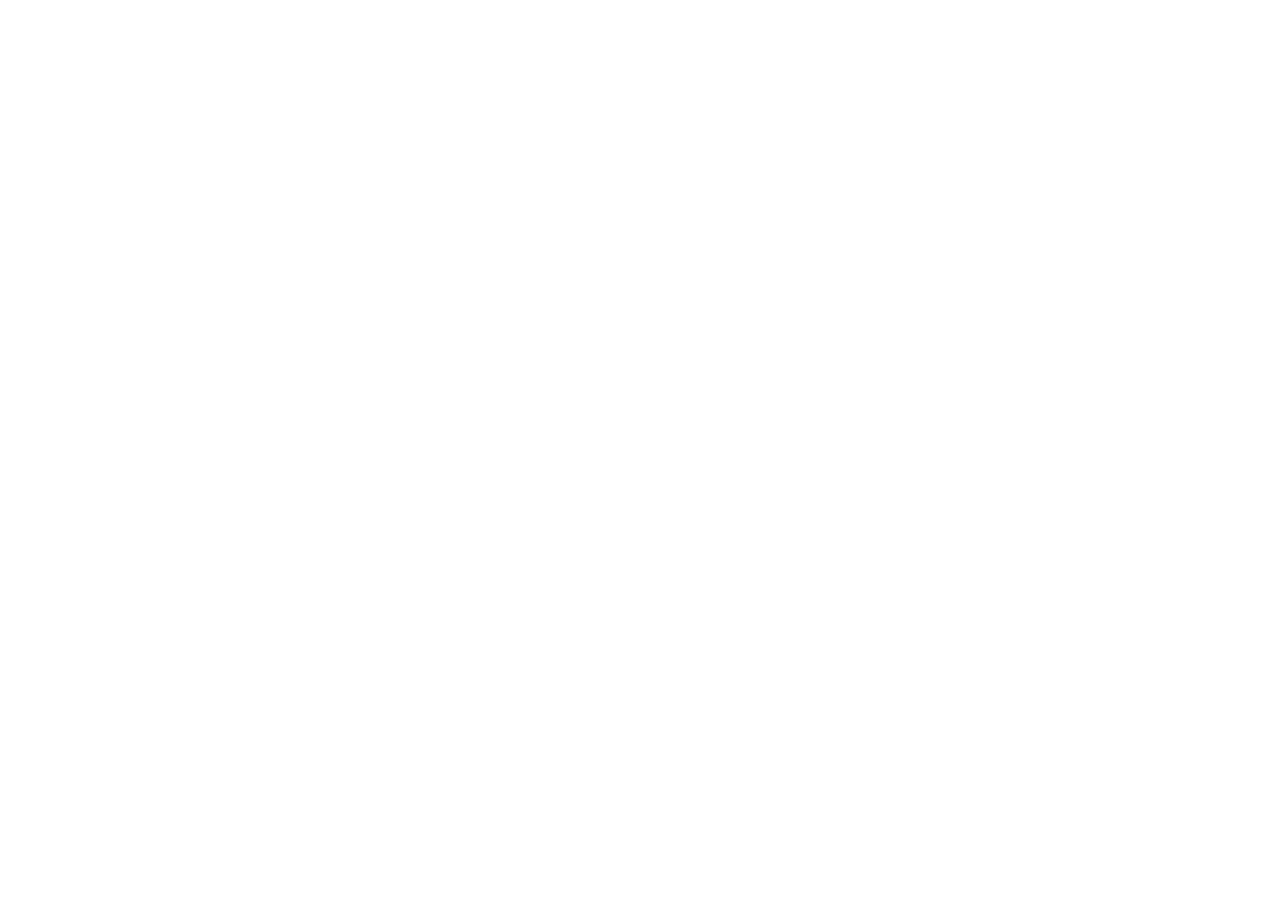
==== connexion.html @ 33af1d64 "HTML AND CSS done javascript start" ====
<!--<!DOCTYPE html>
<html lang="en">
<head>
    <meta charset="UTF-8">
    <meta http-equiv="X-UA-Compatible" content="IE=edge">
    <meta name="viewport" content="width=device-width, initial-scale=1.0">
    <title>Gmail single page</title>
    <link rel="stylesheet" href="./css/reset.css">
    <link rel="stylesheet" href="./css/style.css">
</head>
<body>
    <header>
        <nav>
            <ul>
                <li><img class="logo" src="./image/mail.png" alt="gmail logo"></li> 
                <li>Gmail</li>
            </ul>
            <ul>
                <li><a href="#" aria-current="false">Pour les pros</a></li>
                <li><a href="#" aria-current="false" role="button">Connexion</a> </li>
                <li><a href="#signIn" aria-current="true" class="signIn">Créer un compte</a></li>
            </ul>
        </nav>
    </header>

    <main>

        <section id="connexionForm">
            <h1 class="welcome">Bienvenue dans votre espace</h1>
            <fieldset>     
                <legend>Connectez-vous à votre compte</legend>

            <form action="" method="post">
                
                <label for="login">Mail ou login</label>
                <input type="email" id="login" name="mail" placeholder="Votre mail" aria-required="true">
              
                <label for="password">Mot de passe *</label>
                <input type="password" id="password" name="password" placeholder="Votre mot de passe" aria-required="true">
              
               <input type="submit" value="Connexion à votre compte">
              </form>

            </fieldset> 
        </section>

    </main>

    <script src="./js/connexion.js"></script>
</body>
</html>-->
---- css/style.css ----
/* reset */
html {
  font-size: 62.5%;
  font-family: "Open Sans", sans-serif;
  scroll-behavior: smooth;
}
body {
  font-family: "Open Sans", sans-serif;
  font: 1.6rem sans-serif;
  margin: 0;
  padding: 0;
}
h1,
h2,
h3,
ul,
p,
figure {
  margin: 0;
  padding: 0;
  list-style: none;
}

a {
  text-decoration: none;
  color: #222;
}

* {
  box-sizing: border-box;
}

/* body */
body {
  font-family: "Open Sans", sans-serif;
  background-color: #fafafa;
  font-size: 1.6rem;
  height: auto;
}

nav {
  background-color: white;
  width: 100%;
  height: 5rem;
  overflow: hidden;
  position: fixed;
}

#logo img {
  margin: 1rem 0rem 0rem 1rem;
}

#logo p {
  font-weight: bold;
  color: #bbbbbb;
  margin: -3rem 0rem 0rem 5rem;
}

#menu {
  max-width: 100%;
  margin: 0rem auto;
  display: flex;
  float: right;
  margin-top: -2.2rem;
}

#menu ul li {
  display: inline-block;
  height: 6rem;
  padding-left: 4rem;
}

#menu a {
  padding: 2rem;
  padding-bottom: 1.2rem;
}

#menu a:hover {
  background-color: #dd5347;
  color: #fafafa;
}

#home img {
  width: 100%;
  height: 70rem;
}

#home p {
  position: absolute;
  margin: -52rem 0rem 0rem 10rem;
  color: #fafafa;
  font-family: "Open Sans", sans-serif;
  font-size: 3rem;
}

#home a {
  position: absolute;
  text-decoration: none;
  color: #fafafa;
  font-size: 1.5rem;
  margin: 6rem 0rem 0rem -23rem;
  background-color: #dd5347;
  padding: 1.5rem;
}

#arrow img {
  max-width: 100%;
  width: 3.3rem;
  background-color: #dd5347;
  position: absolute;
  margin: -9rem 0rem 0rem 128rem;
  border: 0.8rem solid transparent;
  border-radius: 2rem;
  height: 3.2rem;
  box-shadow: 0.1rem 0.8rem 1.2rem #1a1a1a;
  position: fixed;
}

#form {
  max-width: 60rem;
  margin: 0 auto;
  padding: 1rem;
  margin-top: 9rem;
}

#form h1 {
  font-weight: 200;
  text-align: center;
  margin-top: 4rem;
}

#form p {
  margin: 5rem 0rem 0rem 0rem;
  text-align: center;
}

input,
label,
textarea {
  display: block;
  width: 100%;
  resize: none;
}

input[type="text"],
input[type="password"],
textarea {
  padding: 0.1rem;
  line-height: 2.5rem;
  border: solid 0.1rem transparent;
  border-bottom-color: #ccc;
  margin-bottom: 1rem;
  margin-left: 1rem;
}

label {
  padding: 5px;
  color: #333;
  font-weight: bold;
}

input[type="submit"] {
  background: #09597c;
  line-height: 4.5rem;
  text-align: center;
  color: #fff;
  border: 0;
  border-radius: 0.4rem;
  font-size: inherit;
  cursor: pointer;
}
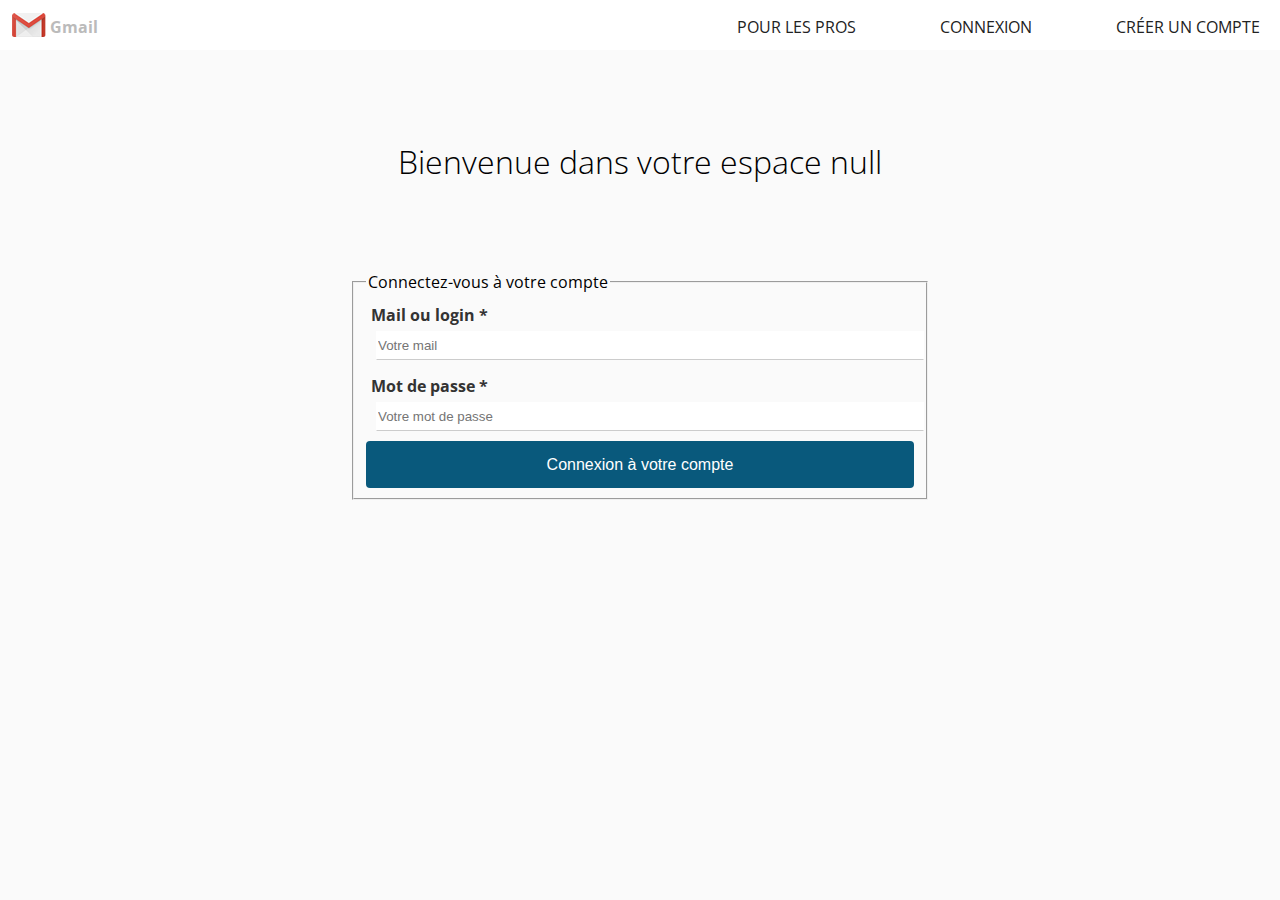
==== commit 36176a93: "JS update and connexion form done" ====
--- a/connexion.html
+++ b/connexion.html
@@ -1,51 +1,75 @@
-<!--<!DOCTYPE html>
+<!DOCTYPE html>
 <html lang="en">
-<head>
-    <meta charset="UTF-8">
-    <meta http-equiv="X-UA-Compatible" content="IE=edge">
-    <meta name="viewport" content="width=device-width, initial-scale=1.0">
-    <title>Gmail single page</title>
-    <link rel="stylesheet" href="./css/reset.css">
-    <link rel="stylesheet" href="./css/style.css">
-</head>
-<body>
+  <head>
+    <meta charset="UTF-8" />
+    <meta http-equiv="X-UA-Compatible" content="IE=edge" />
+    <meta name="viewport" content="width=device-width, initial-scale=1.0" />
+    <link rel="stylesheet" type="text/css" href="./css/style.css" />
+    <link rel="stylesheet" type="text/css" href="./css/connexion.css" />
+    <link rel="preconnect" href="https://fonts.gstatic.com" />
+    <link
+      href="https://fonts.googleapis.com/css2?family=Open+Sans:wght@300&display=swap"
+      rel="stylesheet"
+    />
+    <link rel="shortcut icon" type="image/png" href="./image/mail.ico" />
+    <title>Gmail</title>
+  </head>
+  <body>
     <header>
-        <nav>
-            <ul>
-                <li><img class="logo" src="./image/mail.png" alt="gmail logo"></li> 
-                <li>Gmail</li>
-            </ul>
-            <ul>
-                <li><a href="#" aria-current="false">Pour les pros</a></li>
-                <li><a href="#" aria-current="false" role="button">Connexion</a> </li>
-                <li><a href="#signIn" aria-current="true" class="signIn">Créer un compte</a></li>
-            </ul>
-        </nav>
+      <nav>
+        <section id="logo">
+          <img src="./image/mail.png" alt="Gmail" />
+          <p>Gmail</p>
+        </section>
+        <section id="menu">
+          <ul>
+            <li><a href="./index.html">POUR LES PROS</a></li>
+            <li><a href="./connexion.html">CONNEXION</a></li>
+            <li><a href="./index.html">CRÉER UN COMPTE</a></li>
+          </ul>
+        </section>
+      </nav>
     </header>
 
     <main>
+      <section id="connexionForm">
+        <h1>Bienvenue dans votre espace</h1>
+        <br />
+        <br />
+        <p id="warning"></p>
+        <br />
+        <br />
+        <fieldset>
+          <legend>Connectez-vous à votre compte</legend>
+          <form action="connexion.html" method="get">
+            <label for="email">Mail ou login *</label>
+            <input
+              type="email"
+              id="email"
+              name="email"
+              placeholder="Votre mail"
+              aria-required="true"
+            />
 
-        <section id="connexionForm">
-            <h1 class="welcome">Bienvenue dans votre espace</h1>
-            <fieldset>     
-                <legend>Connectez-vous à votre compte</legend>
+            <label for="password">Mot de passe *</label>
+            <input
+              type="password"
+              id="password"
+              name="password"
+              placeholder="Votre mot de passe"
+              aria-required="true"
+            />
 
-            <form action="" method="post">
-                
-                <label for="login">Mail ou login</label>
-                <input type="email" id="login" name="mail" placeholder="Votre mail" aria-required="true">
-              
-                <label for="password">Mot de passe *</label>
-                <input type="password" id="password" name="password" placeholder="Votre mot de passe" aria-required="true">
-              
-               <input type="submit" value="Connexion à votre compte">
-              </form>
-
-            </fieldset> 
-        </section>
-
+            <input
+              id="connexion"
+              type="submit"
+              value="Connexion à votre compte"
+            />
+          </form>
+        </fieldset>
+      </section>
     </main>
 
     <script src="./js/connexion.js"></script>
-</body>
-</html>-->
+  </body>
+</html>
--- a/css/style.css
+++ b/css/style.css
@@ -42,7 +42,6 @@
   background-color: white;
   width: 100%;
   height: 5rem;
-  overflow: hidden;
   position: fixed;
 }
 
@@ -143,6 +142,7 @@
 }
 
 input[type="text"],
+input[type="email"],
 input[type="password"],
 textarea {
   padding: 0.1rem;
@@ -169,3 +169,9 @@
   font-size: inherit;
   cursor: pointer;
 }
+
+.warning {
+  background-color: #dd5347;
+  width: 30rem;
+  color: white;
+}
--- a/css/connexion.css
+++ b/css/connexion.css
@@ -0,0 +1,23 @@
+nav {
+  background-color: white;
+  width: 100%;
+  height: 5rem;
+  overflow: hidden;
+  position: fixed;
+  margin: -9rem 0rem 0rem 0rem;
+}
+
+/*Connexion Page and Form*/
+
+#connexionForm {
+  max-width: 60rem;
+  margin: 0 auto;
+  padding: 1rem;
+  margin-top: 9rem;
+}
+
+#connexionForm h1 {
+  font-weight: 20;
+  text-align: center;
+  margin-top: 4rem;
+}
